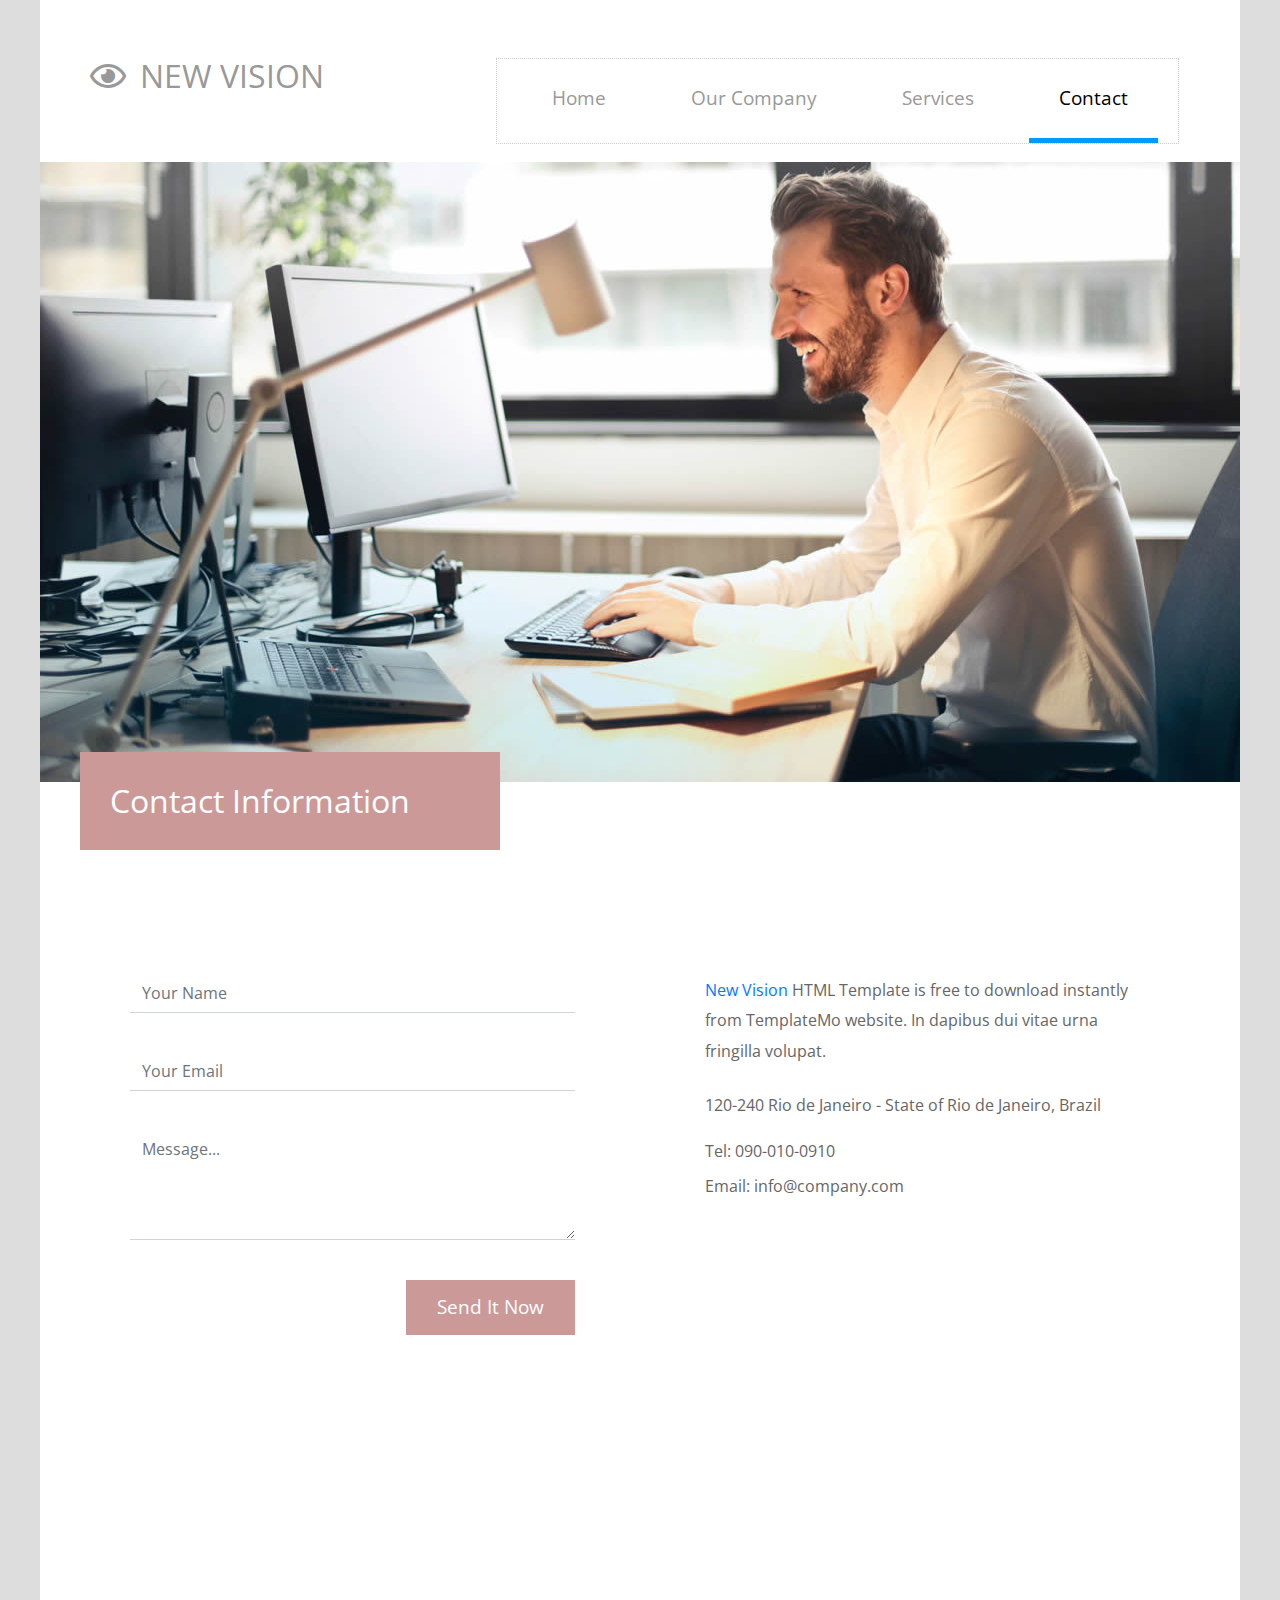
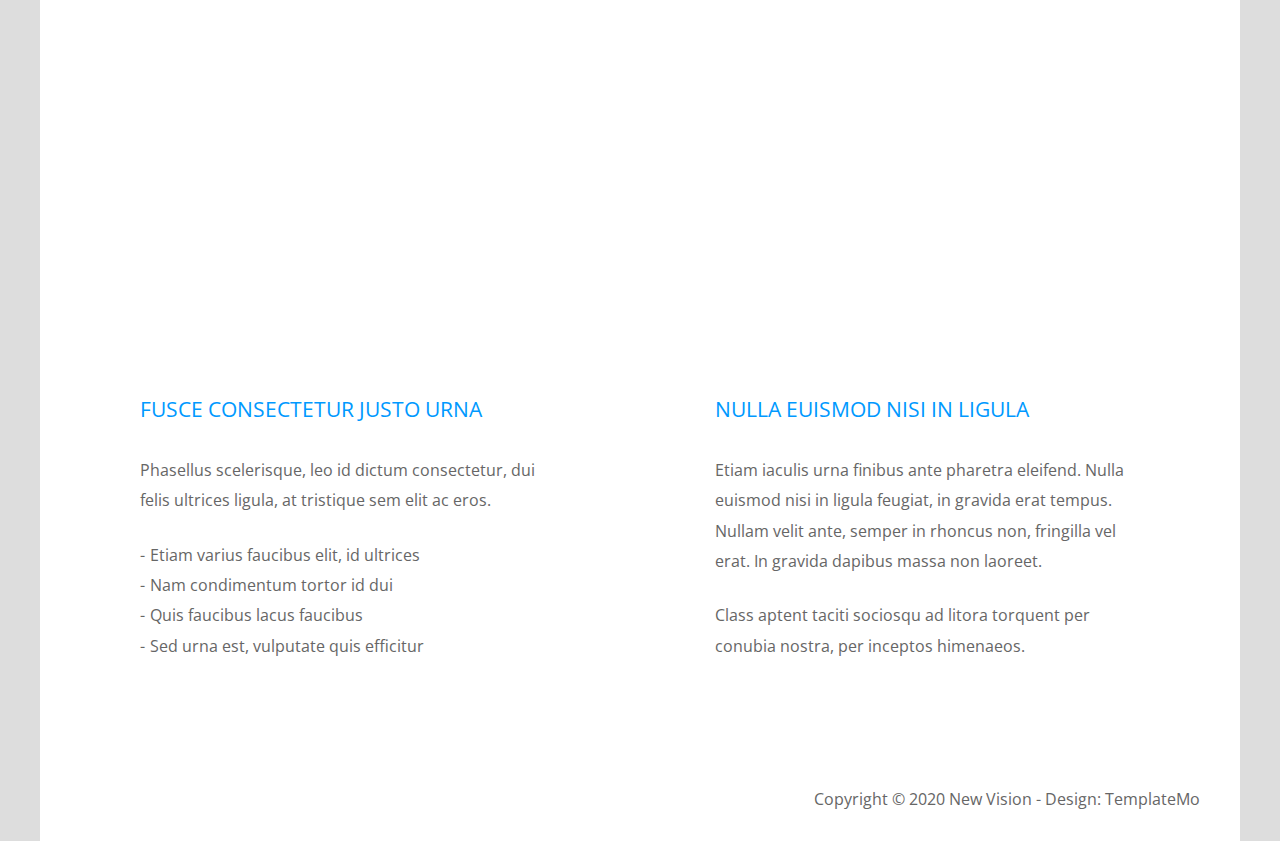
==== contact.html @ 6d6c139a "base2" ====
<!DOCTYPE html>
<html lang="en">
<head>
    <meta charset="UTF-8">
    <meta name="viewport" content="width=device-width, initial-scale=1.0">
    <meta http-equiv="X-UA-Compatible" content="ie=edge">
    
    <title>New Vision - Contact Page</title>
    
    <link href="https://fonts.googleapis.com/css?family=Open+Sans:400,800" rel="stylesheet" /> <!-- https://fonts.google.com/specimen/Open+Sans?selection.family=Open+Sans -->
    <link href="css/all.min.css" rel="stylesheet" /> <!-- https://fontawesome.com/ -->
    <link href="css/bootstrap.min.css" rel="stylesheet" /> <!-- https://getbootstrap.com -->
	<link href="css/templatemo-new-vision.css" rel="stylesheet" />
<!--

New Vision Template

https://templatemo.com/tm-542-new-vision

-->
</head>
<body>
    <!-- Page Header -->
    <div class="container-fluid">
        <div class="tm-site-header">
            <div class="row">
                <div class="col-12 tm-site-header-col">
                    <div class="tm-site-header-left">
                        <i class="far fa-2x fa-eye tm-site-icon"></i>
                        <h1 class="tm-site-name">New Vision</h1>
                    </div>
                    <div class="tm-site-header-right tm-menu-container-outer">
                        
                        <!--Navbar-->
                        <nav class="navbar navbar-expand-lg">
                        
                          <!-- Collapse button -->
                          <button class="navbar-toggler toggler-example" type="button" data-toggle="collapse" data-target="#navbarSupportedContent1"
                            aria-controls="navbarSupportedContent1" aria-expanded="false" aria-label="Toggle navigation"><span class="dark-blue-text"><i
                                class="fas fa-bars fa-1x"></i></span></button>
                        
                          <!-- Collapsible content -->
                          <div class="collapse navbar-collapse tm-nav" id="navbarSupportedContent1">
                        
                            <!-- Links -->
                            <ul class="navbar-nav mr-auto">
                              <li class="nav-item">
                                <a class="nav-link tm-nav-link" href="index.html">Home <span class="sr-only">(current)</span></a>
                              </li>
                              <li class="nav-item">
                                <a class="nav-link tm-nav-link" href="company.html">Our Company</a>
                              </li>
                              <li class="nav-item">
                                <a class="nav-link tm-nav-link" href="services.html">Services</a>
                              </li>
                              <li class="nav-item active">
                                <a class="nav-link tm-nav-link" href="#">Contact</a>
                              </li>
                            </ul>
                            <!-- Links -->
                        
                          </div>
                          <!-- Collapsible content -->
                        
                        </nav>
                        <!--/.Navbar-->
                    </div>
                </div>
            </div>
        </div>
        
        <div class="row">
            <div class="col-12">
                <div class="tm-main-bg tm-contact-bg"></div>        
            </div>
        </div>
        
        <!-- Main -->
        <main>
            <!-- Welcome section -->
            <section class="tm-welcome">
                <div class="row">
                    <div class="col-12">
                        <h2 class="tm-section-header tm-header-floating">Contact Information</h2>         
                    </div>
                </div>
                
                <div class="row tm-welcome-row">
                    <div class="col-lg-6 mb-5 tm-contact-box">
                      <div class="tm-contact-form-wrap">
                        <form id="contact-form" action="" method="post" class="tm-contact-form">
                            <div class="form-group">
                              <input type="text" id="contact_name" name="contact_name" class="form-control rounded-0 border-top-0 border-right-0 border-left-0" placeholder="Your Name" required="" />
                            </div>
                            <div class="form-group">
                              <input type="email" id="contact_email" name="contact_email" class="form-control rounded-0 border-top-0 border-right-0 border-left-0" placeholder="Your Email" required="" />
                            </div>
                    
                            <div class="form-group">
                              <textarea rows="4" id="contact_message" name="contact_message" class="form-control rounded-0 border-top-0 border-right-0 border-left-0" placeholder="Message..." required=""></textarea>
                            </div>
                    
                            <div class="form-group mb-0">
                              <button type="submit" class="btn rounded-0 d-block ml-auto tm-btn-primary">
                                Send It Now
                              </button>
                            </div>
                          </form>
                      </div>                    
                    </div>
                    <div class="col-lg-6 mb-5 tm-contact-box">
                      <div class="tm-double-border-1 tm-border-gray">
                        <div class="tm-double-border-2 tm-border-gray tm-box-pad">
                            <p class="mb-4">
                              <a rel="nofollow" target="_parent" href="https://templatemo.com/tm-542-new-vision">New Vision</a> HTML Template is free to download instantly from TemplateMo website. In dapibus dui vitae urna fringilla volupat.
                            </p>
                            <p class="mb-3">
                              120-240 Rio de Janeiro - State of Rio de Janeiro, Brazil
                            </p>
                            <p class="mb-1">Tel: <a href="tel:0900100910" class="tm-link">090-010-0910</a></p>
                            <p>Email: <a href="mailto:info@company.com" class="tm-link">info@company.com</a></p>
                        </div>                    
                      </div>                  
                    </div>
                </div>
                
                <div class="row pb-5">
                  <div class="mapouter">
                      <div class="gmap_canvas">
<!-- How to change your own map point
	1. Go to Google Maps
	2. Click on your location point
	3. Click "Share" and choose "Embed map" tab
	4. Copy only URL and paste it within the src="" field below
-->
                          <iframe width="100%" height="440" id="gmap_canvas" src="https://maps.google.com/maps?q=Av.+Lúcio+Costa,+Rio+de+Janeiro+-+RJ,+Brazil&t=&z=13&ie=UTF8&iwloc=&output=embed" frameborder="0" scrolling="no" marginheight="0" marginwidth="0"></iframe>
                          
                      </div>
                  </div>
                </div>
                <div class="row pt-5 pb-5 mb-5">
                    <div class="col-md-6 tm-contact-l">
                        <h3 class="tm-article-title tm-color-primary">Fusce consectetur justo urna</h3>
                        <p class="mb-4">Phasellus scelerisque, leo id dictum consectetur, dui felis ultrices ligula, at tristique sem elit ac eros.</p>
                        <ul class="tm-ul-hyphen">
                            <li>Etiam varius faucibus elit, id ultrices</li>
                            <li>Nam condimentum tortor id dui</li>
                            <li>Quis faucibus lacus faucibus</li>
                            <li>Sed urna est, vulputate quis efficitur</li>
                        </ul>
                    </div>
                    <div class="col-md-6 tm-contact-r">
                        <h3 class="tm-article-title tm-color-primary">Nulla euismod nisi in ligula</h3>
                        <p class="mb-4">Etiam iaculis urna finibus ante pharetra eleifend. Nulla
                        euismod nisi in ligula feugiat, in gravida erat tempus.
                        Nullam velit ante, semper in rhoncus non, fringilla vel
                        erat. In gravida dapibus massa non laoreet.</p>
                        <p>Class aptent taciti sociosqu ad litora torquent per conubia nostra, per inceptos himenaeos.</p>
                    </div>
                </div>
            </section>
            
            <footer>
                Copyright &copy; 2020 New Vision - Design: <a rel="nofollow" href="https://templatemo.com">TemplateMo</a>
            </footer>
            
        </main>
    </div>
    <script src="js/jquery-3.4.1.min.js"></script>
    <script src="js/bootstrap.min.js"></script>
    <script src="js/templatemo-script.js"></script>
</body>
</html>
---- css/templatemo-new-vision.css ----
/*

New Vision Template

https://templatemo.com/tm-542-new-vision



    COLORS
    
    Title: #333 (Dark Gray)
    Text: #666 (Gray)
    Hover: #09F (Blue)
    Button: #C99 (Pink)
    
*/

ul, h1, h2, h3, h4, p, figure {
    padding: 0;
    margin: 0;
}

body {
  font-family: 'Open Sans', Arial, sans-serif;
  font-size: 16px;
  background-color: #ddd;
  overflow-x: hidden;
}

a { 
    transition: all 0.3s ease; 
    text-decoration: none;
}

a:hover { text-decoration: none; }
button:focus { outline: none; }

h1, h2, h3 {
    color: #333;
    font-weight: 400;
}

p {
    color: #666;
    line-height: 1.9;
}

.tm-color-primary { color: #09F; }

.navbar-toggler {
    padding: 10px 15px;
    border-color: #d4d4d4;
}

.container-fluid {
    max-width: 1200px;
    background-color: white;
    padding-left: 40px;
    padding-right: 40px;
}

@media (max-width: 992px) {
    .container-fluid {
        padding-left: 15px;
        padding-right: 15px;
    }
}

.tm-site-header { padding-top: 50px; }

@media (max-width: 992px) {
    .tm-site-header {
        padding-top: 30px;
        padding-bottom: 30px;
    }
}

.tm-site-header-col {
    display: flex;
    justify-content: space-between;
}

.tm-site-icon { padding: 10px; color: #999; }

.tm-site-name {
    display: inline-block;
    text-transform: uppercase;
    font-size: 2rem;
    color: #999;
}

.tm-main-bg {
    background-image: url(../img/Portada.jpeg);
    background-repeat: no-repeat;
    background-position: 45% top;
    height: 800px;
    min-height: 500px;
    margin-left: -40px;
    margin-right: -40px;
}

.tm-about-bg { background-image: url(../img/new-vision-02.jpg); }
.tm-services-bg { background-image: url(../img/new-vision-03.jpg); }
.tm-contact-bg { background-image: url(../img/new-vision-04.jpg); }

@media (max-width: 992px) {
    .tm-contact-bg { background-position: 80% top; }
}

nav > ul > li { list-style: none; }

.tm-nav {
    border: 1px dotted #ccc;
    margin: 0 5px 10px;
}

.tm-nav > ul {
    display: flex;
    flex-direction: row;
    padding-right: 20px;
}

@media (max-width: 992px) {
    .tm-nav > ul {
        flex-direction: column;
        padding-right: 0;
    }
}

.tm-nav-link {
    font-size: 1.2rem;
    text-decoration: none;
    color: #999;
    display: inline-block;
    padding: 25px 30px;
    margin-left: 25px;
    border-bottom: 5px solid transparent;
}

@media (min-width: 1080px) {
    .navbar-expand-lg .navbar-nav .nav-link {
        padding-right: 30px;
        padding-left: 30px;
    }    
}

.nav-item .tm-nav-link:hover,
.nav-item.active .tm-nav-link {
    color: #000;
    border-bottom: 5px solid #09F;
    border-left: none;
}

@media (max-width: 992px) {
    .navbar-nav .tm-nav-link {
        margin-left: 0;
        margin-bottom: 10px;
        width: 100%;
        display: block;
        padding: 10px 20px;
    }
    
    .nav-item .tm-nav-link {
        border-left: 5px solid transparent;
        border-bottom: none;
    }
    
    .nav-item .tm-nav-link:hover, 
    .nav-item.active .tm-nav-link {
        border-left: 5px solid #09F;
        border-bottom: none;
    }
}

.tm-mobile-menu { display: none; }

.tm-mobile-menu.active.focus, 
.tm-mobile-menu.active:focus,
.tm-mobile-menu.focus, 
.tm-mobile-menu:active.focus, 
.tm-mobile-menu:active:focus, 
.tm-mobile-menu:focus {
  outline: none;
  box-shadow: none;
  background-color: white;
}

.tm-menu-container-outer {
    display: flex;
    justify-content: flex-end;
}

.tm-menu-container {
    display: inline-block;
    margin-right: -20px;
}

@media (max-width: 992px) {
    .tm-menu-container {
        position: absolute;
        right: 30px;
        top: 0;
    }
    
    .tm-mobile-menu {
        display: block;
        padding: 10px 15px;
        border-radius: 3px;
        background-color: transparent;
    }
    
    .tm-nav {
        height: 0;
        transition: all 0.3s ease;
        position: absolute;
        right: 0;
        top: 44px;
        z-index: 1000;
        background-color: white;
        margin: 0;
        min-width: 180px;
    }
    
    .tm-nav.show { height: auto; }
    
    #navbarSupportedContent1 {
        position: absolute;
        top: 50px;
        right: 0px;
        z-index: 1000;
        background-color: white;
    }
}

.tm-section-header {
    display: inline-block;
    background-color: #c99;
    color: white;
    padding: 30px 90px 30px 30px;
    margin: 0;
}

@media (max-width: 500px) {
    .tm-section-header { padding: 20px; }
}

.tm-section-header-small {
    font-size: 1.4rem;
    padding: 25px 150px 25px 30px;
}

.tm-header-floating {
    position: absolute;
    z-index: 100;
    top: -30px;
}

.tm-welcome-row {
    margin-top: 128px;
    margin-bottom: 10px;
}

.tm-welcome-row-2 { margin-bottom: 45px; }

.tm-article-link:hover .tm-article-title { color: #09F; }
.tm-hover-color { color: #09F; }

.tm-article-title {
    margin-bottom: 30px;
    transition: all 0.3s ease;
}

.tm-media {
    display: flex;
    align-items: flex-start;
    margin-bottom: 70px;
}

.tm-media-v-center { align-items: center; }

.tm-media-img {
    margin-right: 20px;
    width: 55%;
    max-width: 300px;
}

.tm-media-body {
    margin-right: 10px;
    width: 45%;
}

@media (max-width: 992px) {
    .tm-media-body { width: auto; }
}

@media (max-width: 480px) {
    .tm-media { flex-direction: column; }
    .tm-media-img { width: auto; }
    
    .tm-media-body {
        max-width: 300px;
        margin-right: 0;
        margin-top: 20px;
    }
}

.tm-dotted-box-container { margin-bottom: 35px; }

.tm-dotted-box {
    display: flex;
    flex-direction: column;
    border: 1px dotted #ccc;
    padding: 24px;
    height: 100%;
}

.tm-article-icon {
    color: #C99;
    margin-top: 20px;
    margin-bottom: 40px;
}

.tm-article-title {
    font-size: 1.3rem;
    text-transform: uppercase;
    line-height: 1.5;
}

.tm-article-title,
.tm-article-text {
    margin-bottom: 30px;
}

.tm-article-link { align-self: flex-end; }

.tm-btn {
    background-color: #C99;
    color: white;
    padding: 10px 25px;
}

.tm-btn:hover,
.tm-btn:focus {
    background-color: #924141;
    text-decoration: none;
    color: white;
}

.tm-btn-rounded { border-radius: 3px; }

.tm-carousel {
    padding-top: 40px;
    padding-bottom: 35px;
    margin-left: auto;
    margin-right: auto;
}

@media (max-width: 992px) {
    .tm-carousel { max-width: 800px; }
}

@media (max-width: 420px) {
    .tm-carousel { max-width: 240px; }
}

.tm-featured { margin-bottom: 50px; }
.slick-dots li { width: 30px; }
.slick-dots li button { width: 30px; }

.slick-dots li button:before {
    font-family: "Font Awesome 5 Free";
    font-size: 30px;
    font-weight: 900;
    content: "\f068";
    color: #ddd;
    opacity: 1;
    width: 30px;
    transition: all 0.3s ease;
}

.slick-dots li button:hover:before, 
.slick-dots li button:focus:before,
.slick-dots li.slick-active button:before {
    color: #C99;
}

footer {
    color: #666;
    padding-top: 30px;
    padding-bottom: 30px;
    text-align: right;
}

footer a { color: #666; }

footer a:hover {
    color: #09F;
    text-decoration: none;
}

/* Hover Effect */
/* Common style */
.grid figure {
  position: relative;
  float: left;
  overflow: hidden;
  margin-left: 20px;
  margin-right: 20px;
  background: #3085a3;
  text-align: center;
  cursor: pointer;
}

@media (max-width: 768px) {
    .grid figure {
        margin-left: 10px;
        margin-right: 10px;
    }
}

.grid figure img {
  position: relative;
  display: block;
  min-height: 100%;
  max-width: 100%;
  opacity: 0.8;
}

.grid figure figcaption {
  padding: 2em;
  color: #fff;
  text-transform: uppercase;
  font-size: 1.25em;
  -webkit-backface-visibility: hidden;
  backface-visibility: hidden;
}

.grid figure figcaption::before,
.grid figure figcaption::after {
  pointer-events: none;
}

.grid figure figcaption,
.grid figure figcaption > a {
  position: absolute;
  top: 0;
  left: 0;
  width: 100%;
  height: 100%;
}

/* Anchor will cover the whole item by default */
/* For some effects it will show as a button */
.grid figure figcaption > a {
  z-index: 1000;
  text-indent: 200%;
  white-space: nowrap;
  font-size: 0;
  opacity: 0;
}

.grid figure h4 {
  word-spacing: -0.15em;
  font-weight: 300;
}

.grid figure h4 span { font-weight: 800; }

.grid figure h4,
.grid figure p {
  margin: 10px 0 0;
}

.grid figure p {
  letter-spacing: 1px;
  font-size: 68.5%;
}

/*---------------*/
/***** Honey *****/
/*---------------*/

figure.effect-honey {
  background: #4a3753;
  max-width: 240px;
}

figure.effect-honey img {
  opacity: 0.9;
  -webkit-transition: opacity 0.35s;
  transition: opacity 0.35s;
}

figure.effect-honey:hover img { opacity: 0.5; }

figure.effect-honey figcaption::before {
  position: absolute;
  bottom: 0;
  left: 0;
  width: 100%;
  height: 10px;
  background: #3496d8;
  content: "";
  -webkit-transform: translate3d(0, 10px, 0);
  transform: translate3d(0, 10px, 0);
}

figure.effect-honey h4 {
  position: absolute;
  bottom: 0;
  left: 0;
  padding: 1em 1.5em;
  width: 100%;
  text-align: left;
  -webkit-transform: translate3d(0, -30px, 0);
  transform: translate3d(0, -30px, 0);
}

figure.effect-honey h4 i {
  font-style: normal;
  opacity: 0;
  -webkit-transition: opacity 0.35s, -webkit-transform 0.35s;
  transition: opacity 0.35s, transform 0.35s;
  -webkit-transform: translate3d(0, -30px, 0);
  transform: translate3d(0, -30px, 0);
}

figure.effect-honey figcaption::before,
figure.effect-honey h4 {
  -webkit-transition: -webkit-transform 0.35s;
  transition: transform 0.35s;
}

figure.effect-honey:hover figcaption::before,
figure.effect-honey:hover h4,
figure.effect-honey:hover h4 i {
  opacity: 1;
  -webkit-transform: translate3d(0, 0, 0);
  transform: translate3d(0, 0, 0);
}

/* Our Company */
.tm-about { max-width: 975px; }

.tm-about-icon {
    color: #09F;
    min-width: 235px;
    display: flex;
    justify-content: center;
}

@media (max-width: 600px) {
    .tm-about-icon {
        padding-bottom: 50px;
        margin-left: auto;
        margin-right: auto;
        min-width: 160px;
    }
}

.tm-about-1 {
    padding: 30px;
    max-width: 540px;
}

/*---------------*/
/***** Zoe *****/
/*---------------*/

.grid figure.effect-zoe { background: transparent; }

figure.effect-zoe figcaption {
	top: auto;
	bottom: 0;
	padding: 15px 15px 0;
	height: 5em;
	background: rgba(255,255,255,0.7);
	color: #3c4a50;
	-webkit-transition: -webkit-transform 0.35s;
	transition: transform 0.35s;
	-webkit-transform: translate3d(0,100%,0);
	transform: translate3d(0,100%,0);
}

figure.effect-zoe p.icon-links a {
	color: #3c4a50;
	font-size: 1.4em;
	padding: 5px 10px;
}

figure.effect-zoe:hover p.icon-links a:hover,
figure.effect-zoe:hover p.icon-links a:focus {
	color: #09F;
}

figure.effect-zoe p.description {
	position: absolute;
	bottom: 8em;
	padding: 2em;
	color: #fff;
	text-transform: none;
	font-size: 90%;
	opacity: 0;
	-webkit-transition: opacity 0.35s;
	transition: opacity 0.35s;
	-webkit-backface-visibility: hidden; /* Fix for Chrome 37.0.2062.120 (Mac) */
}

figure.effect-zoe h2,
figure.effect-zoe p.icon-links a {
	-webkit-transition: all 0.35s;
	transition: all 0.35s;
	-webkit-transform: translate3d(0,200%,0);
	transform: translate3d(0,200%,0);
}

figure.effect-zoe p.icon-links a span::before {
	display: inline-block;
	padding: 8px 10px;
	font-family: 'feathericons';
	speak: none;
	-webkit-font-smoothing: antialiased;
	-moz-osx-font-smoothing: grayscale;
}

.icon-eye::before { content: '\e000'; }
.icon-paper-clip::before { content: '\e001'; }
.icon-heart::before { content: '\e024'; }
figure.effect-zoe h2 { font-size: 1.2rem; }
figure.effect-zoe:hover p.description { opacity: 1; }

figure.effect-zoe:hover figcaption,
figure.effect-zoe:hover h2,
figure.effect-zoe:hover p.icon-links a {
	-webkit-transform: translate3d(0,0,0);
	transform: translate3d(0,0,0);
}

figure.effect-zoe:hover h2 {
	-webkit-transition-delay: 0.05s;
	transition-delay: 0.05s;
}

figure.effect-zoe:hover p.icon-links a:nth-child(3) {
	-webkit-transition-delay: 0.1s;
	transition-delay: 0.1s;
}

figure.effect-zoe:hover p.icon-links a:nth-child(2) {
	-webkit-transition-delay: 0.15s;
	transition-delay: 0.15s;
}

figure.effect-zoe:hover p.icon-links a:first-child {
	-webkit-transition-delay: 0.2s;
	transition-delay: 0.2s;
}

.tm-services {
    max-width: 1080px;
    margin-left: auto;
    margin-right: auto;
    margin-bottom: 20px;
}

@media (max-width: 768px) {
    .tm-services { max-width: 510px; }
}

.tm-services-img {
    max-width: 240px;
    margin: 0 auto 40px;
}

.tm-service-description {
    font-size: 1.1rem;
    color: #09F;
    text-align: center;
    margin-top: 20px;
}

.tm-solid-border {
    border: 1px solid #CCCDCE;
    padding: 40px;
}

.tm-service-icon {
    text-align: center;
    min-width: 125px;
    margin-right: 15px;
    color: #09F;
}

.tm-approach-row {
    max-width: 1082px;
    margin-left: auto;
    margin-right: auto;
    margin-bottom: 30px;
}

.tm-approach-box {
    margin-left: 12px;
    margin-right: 12px;
}

@media (max-width: 992px) {
    .tm-approach-box {
        margin-left: auto;
        margin-right: auto;
    }
}

.tm-media-2 { margin-bottom: 54px; }

@media (max-width: 992px) {
    .tm-media-2 { margin-bottom: 30px; }
}

@media (max-width: 880px) and (min-width: 768px) {
    .tm-media-2 { flex-direction: column; }
    .tm-service-icon { margin-bottom: 30px; }
}

@media (max-width: 480px) {
    .tm-service-icon {
        margin-right: 0;
        margin-bottom: 30px;
    }
}

.tm-partners {
    max-width: 1020px;
    margin-top: 30px;
}

.tm-partners img {
    margin-left: 10px;
    margin-right: 10px;
}

.tm-partner-text {
    margin-top: 40px;
    max-width: 830px;
}

.form-group { margin-bottom: 40px; }

.tm-btn-primary {
    color: white;
    background-color: #C99;
    font-size: 1.2rem;
    padding: 12px 30px;
}

.tm-btn-primary:hover,
.tm-btn-primary:focus {
    color: white;
    background-color: #a64b4b;
}

.tm-link { color: #666; }
.tm-contact-box { padding: 65px; }

.mapouter{
    position:relative;
    text-align:right;
    height:440px;
    padding-left: 60px;
    padding-right: 60px;
    width:100%;
}

.gmap_canvas {
    overflow:hidden;
    background:none!important;
    height:440px;
    width:100%;
}

.tm-ul-hyphen li {
    list-style-type: none;
    line-height: 1.9;
    color: #666;
}

.tm-ul-hyphen li:before {
    content: '-';
    margin-right: 5px;
}

.tm-contact-l,
.tm-contact-r {
    padding-left: 75px;
    padding-right: 75px;
}

@media (max-width: 992px) {
    .mapouter,
    .tm-contact-l,
    .tm-contact-r,
    .tm-contact-box {
        padding-left: 30px;
        padding-right: 30px;
    }
}

@media (max-width: 768px) {
    .tm-contact-r { margin-top: 50px; }
    
    .mapouter,
    .tm-contact-l,
    .tm-contact-r,
    .tm-contact-box {
        padding-left: 20px;
        padding-right: 20px;
    }
}
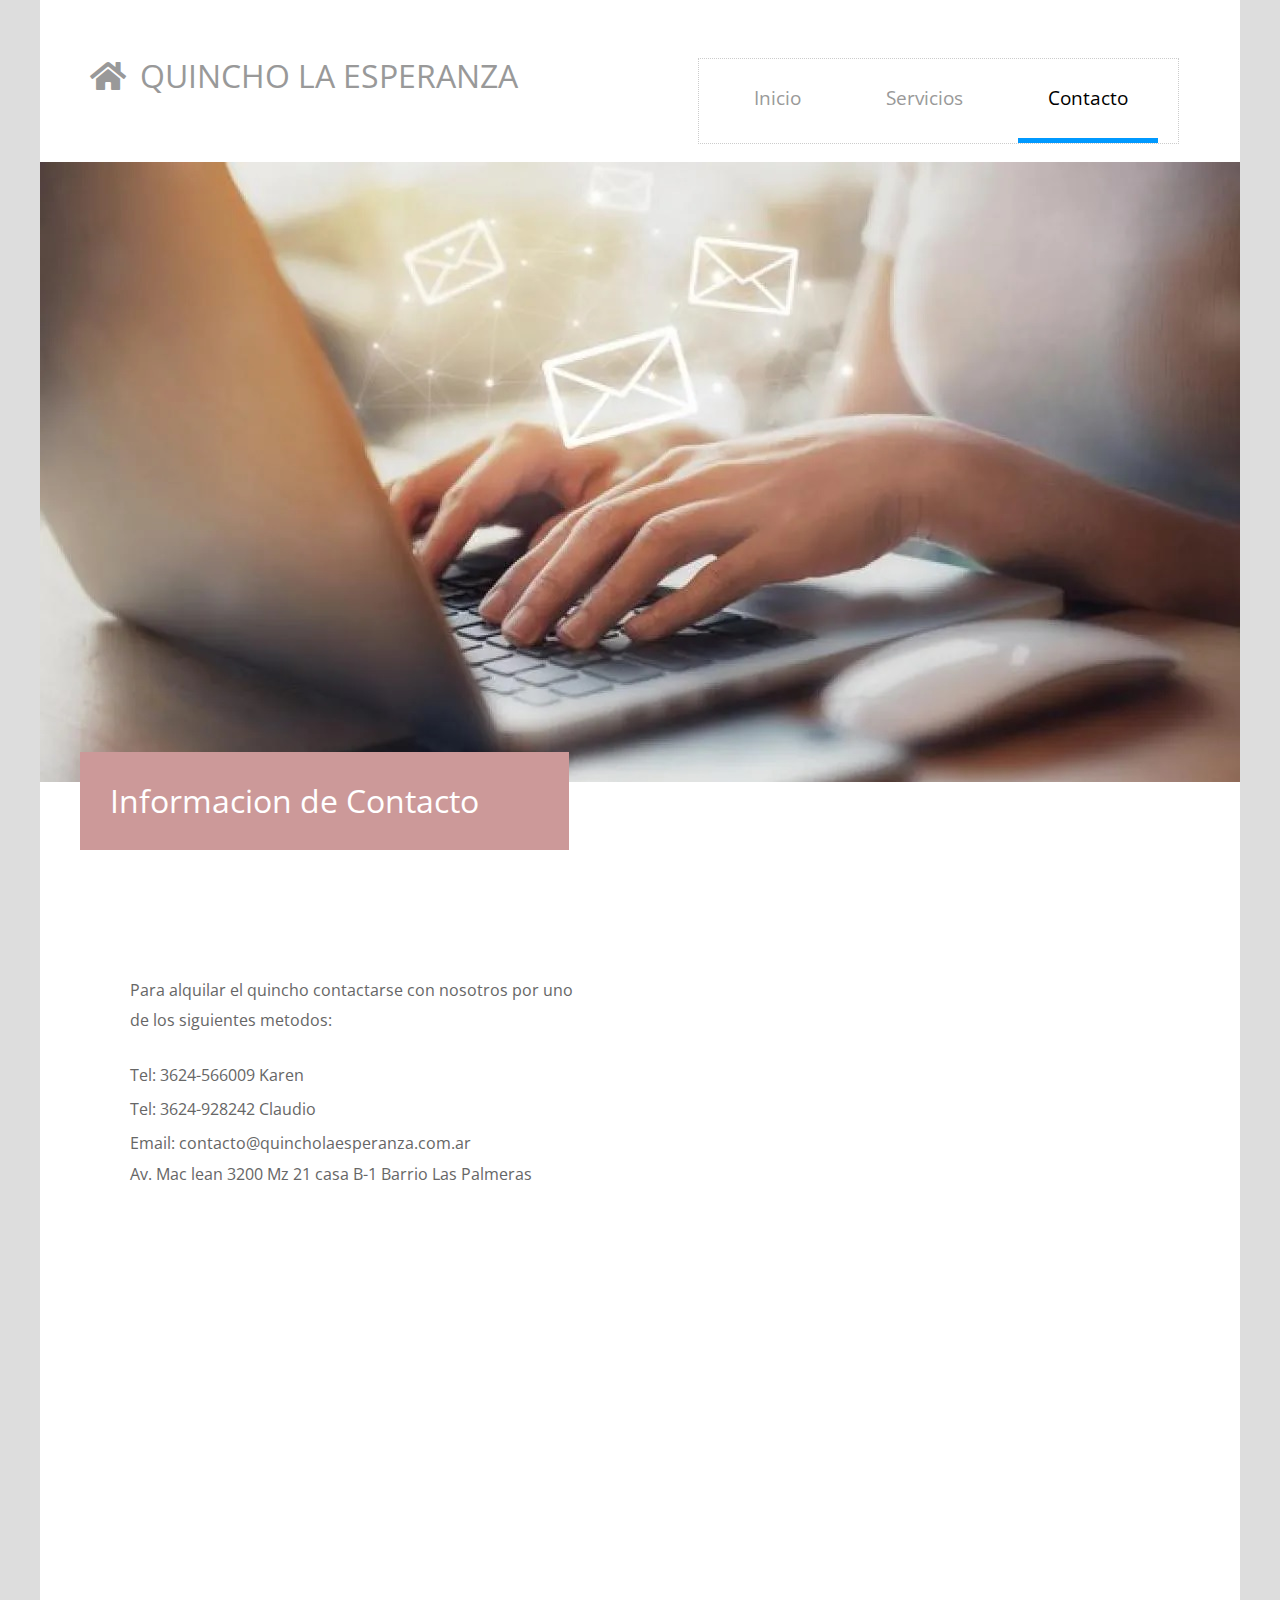
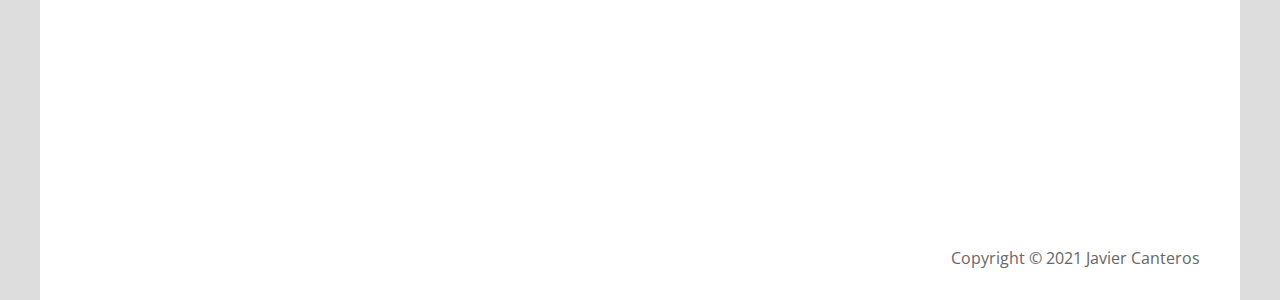
==== commit 7df4874a: "v1.0" ====
--- a/contact.html
+++ b/contact.html
@@ -5,19 +5,13 @@
     <meta name="viewport" content="width=device-width, initial-scale=1.0">
     <meta http-equiv="X-UA-Compatible" content="ie=edge">
     
-    <title>New Vision - Contact Page</title>
+    <title>Quincho La Esperanza - Contacto</title>
     
     <link href="https://fonts.googleapis.com/css?family=Open+Sans:400,800" rel="stylesheet" /> <!-- https://fonts.google.com/specimen/Open+Sans?selection.family=Open+Sans -->
     <link href="css/all.min.css" rel="stylesheet" /> <!-- https://fontawesome.com/ -->
     <link href="css/bootstrap.min.css" rel="stylesheet" /> <!-- https://getbootstrap.com -->
 	<link href="css/templatemo-new-vision.css" rel="stylesheet" />
-<!--
 
-New Vision Template
-
-https://templatemo.com/tm-542-new-vision
-
--->
 </head>
 <body>
     <!-- Page Header -->
@@ -26,44 +20,41 @@
             <div class="row">
                 <div class="col-12 tm-site-header-col">
                     <div class="tm-site-header-left">
-                        <i class="far fa-2x fa-eye tm-site-icon"></i>
-                        <h1 class="tm-site-name">New Vision</h1>
+                        <i class="far fa-2x fas fa-home tm-site-icon"></i>
+                        <h1 class="tm-site-name">Quincho La Esperanza</h1>
                     </div>
                     <div class="tm-site-header-right tm-menu-container-outer">
                         
-                        <!--Navbar-->
-                        <nav class="navbar navbar-expand-lg">
+                      <!--Navbar-->
+                      <nav class="navbar navbar-expand-lg">
                         
-                          <!-- Collapse button -->
-                          <button class="navbar-toggler toggler-example" type="button" data-toggle="collapse" data-target="#navbarSupportedContent1"
-                            aria-controls="navbarSupportedContent1" aria-expanded="false" aria-label="Toggle navigation"><span class="dark-blue-text"><i
-                                class="fas fa-bars fa-1x"></i></span></button>
-                        
-                          <!-- Collapsible content -->
-                          <div class="collapse navbar-collapse tm-nav" id="navbarSupportedContent1">
-                        
-                            <!-- Links -->
-                            <ul class="navbar-nav mr-auto">
-                              <li class="nav-item">
-                                <a class="nav-link tm-nav-link" href="index.html">Home <span class="sr-only">(current)</span></a>
-                              </li>
-                              <li class="nav-item">
-                                <a class="nav-link tm-nav-link" href="company.html">Our Company</a>
-                              </li>
-                              <li class="nav-item">
-                                <a class="nav-link tm-nav-link" href="services.html">Services</a>
-                              </li>
-                              <li class="nav-item active">
-                                <a class="nav-link tm-nav-link" href="#">Contact</a>
-                              </li>
-                            </ul>
-                            <!-- Links -->
-                        
-                          </div>
-                          <!-- Collapsible content -->
-                        
-                        </nav>
-                        <!--/.Navbar-->
+                        <!-- Collapse button -->
+                        <button class="navbar-toggler toggler-example" type="button" data-toggle="collapse" data-target="#navbarSupportedContent1"
+                          aria-controls="navbarSupportedContent1" aria-expanded="false" aria-label="Toggle navigation"><span class="dark-blue-text"><i
+                              class="fas fa-bars fa-1x"></i></span></button>
+                      
+                        <!-- Collapsible content -->
+                        <div class="collapse navbar-collapse tm-nav" id="navbarSupportedContent1">
+                      
+                          <!-- Links -->
+                          <ul class="navbar-nav mr-auto">
+                            <li class="nav-item">
+                              <a class="nav-link tm-nav-link" href="index.html">Inicio <span class="sr-only">(current)</span></a>
+                            </li>
+                            <li class="nav-item">
+                              <a class="nav-link tm-nav-link" href="services.html">Servicios</a>
+                            </li>
+                            <li class="nav-item active">
+                              <a class="nav-link tm-nav-link" href="#">Contacto</a>
+                            </li>
+                          </ul>
+                          <!-- Links -->
+                      
+                        </div>
+                        <!-- Collapsible content -->
+                      
+                      </nav>
+                      <!--/.Navbar-->
                     </div>
                 </div>
             </div>
@@ -81,44 +72,26 @@
             <section class="tm-welcome">
                 <div class="row">
                     <div class="col-12">
-                        <h2 class="tm-section-header tm-header-floating">Contact Information</h2>         
+                        <h2 class="tm-section-header tm-header-floating">Informacion de Contacto</h2>         
                     </div>
                 </div>
                 
                 <div class="row tm-welcome-row">
-                    <div class="col-lg-6 mb-5 tm-contact-box">
-                      <div class="tm-contact-form-wrap">
-                        <form id="contact-form" action="" method="post" class="tm-contact-form">
-                            <div class="form-group">
-                              <input type="text" id="contact_name" name="contact_name" class="form-control rounded-0 border-top-0 border-right-0 border-left-0" placeholder="Your Name" required="" />
-                            </div>
-                            <div class="form-group">
-                              <input type="email" id="contact_email" name="contact_email" class="form-control rounded-0 border-top-0 border-right-0 border-left-0" placeholder="Your Email" required="" />
-                            </div>
                     
-                            <div class="form-group">
-                              <textarea rows="4" id="contact_message" name="contact_message" class="form-control rounded-0 border-top-0 border-right-0 border-left-0" placeholder="Message..." required=""></textarea>
-                            </div>
-                    
-                            <div class="form-group mb-0">
-                              <button type="submit" class="btn rounded-0 d-block ml-auto tm-btn-primary">
-                                Send It Now
-                              </button>
-                            </div>
-                          </form>
-                      </div>                    
-                    </div>
                     <div class="col-lg-6 mb-5 tm-contact-box">
                       <div class="tm-double-border-1 tm-border-gray">
                         <div class="tm-double-border-2 tm-border-gray tm-box-pad">
                             <p class="mb-4">
-                              <a rel="nofollow" target="_parent" href="https://templatemo.com/tm-542-new-vision">New Vision</a> HTML Template is free to download instantly from TemplateMo website. In dapibus dui vitae urna fringilla volupat.
+                              <a rel="nofollow" target="_parent"></a> Para alquilar el quincho contactarse con nosotros por uno de los siguientes metodos:
                             </p>
+                            <p class="mb-1">Tel: <a href="tel:3624566009" class="tm-link">3624-566009 Karen</a></p>
+                            <p class="mb-1">Tel: <a href="tel:3624928242" class="tm-link">3624-928242 Claudio</a></p>
+                            <p>Email: <a href="mailto:contacto@quincholaesperanza.com.ar" class="tm-link">contacto@quincholaesperanza.com.ar</a></p>
+
                             <p class="mb-3">
-                              120-240 Rio de Janeiro - State of Rio de Janeiro, Brazil
+                              Av. Mac lean 3200 Mz 21 casa B-1 Barrio Las Palmeras
                             </p>
-                            <p class="mb-1">Tel: <a href="tel:0900100910" class="tm-link">090-010-0910</a></p>
-                            <p>Email: <a href="mailto:info@company.com" class="tm-link">info@company.com</a></p>
+
                         </div>                    
                       </div>                  
                     </div>
@@ -133,35 +106,16 @@
 	3. Click "Share" and choose "Embed map" tab
 	4. Copy only URL and paste it within the src="" field below
 -->
-                          <iframe width="100%" height="440" id="gmap_canvas" src="https://maps.google.com/maps?q=Av.+Lúcio+Costa,+Rio+de+Janeiro+-+RJ,+Brazil&t=&z=13&ie=UTF8&iwloc=&output=embed" frameborder="0" scrolling="no" marginheight="0" marginwidth="0"></iframe>
                           
+                          <iframe width="100%" height="440" id="gmap_canvas" src="https://www.google.com/maps/embed?pb=!1m18!1m12!1m3!1d3540.0576097779585!2d-59.02908038494323!3d-27.467465782891836!2m3!1f0!2f0!3f0!3m2!1i1024!2i768!4f13.1!3m3!1m2!1s0x0%3A0x0!2zMjfCsDI4JzAyLjkiUyA1OcKwMDEnMzYuOCJX!5e0!3m2!1ses!2sar!4v1633310825627!5m2!1ses!2sar" width="600" height="450" style="border:0;" allowfullscreen="" loading="lazy"></iframe>
                       </div>
                   </div>
                 </div>
-                <div class="row pt-5 pb-5 mb-5">
-                    <div class="col-md-6 tm-contact-l">
-                        <h3 class="tm-article-title tm-color-primary">Fusce consectetur justo urna</h3>
-                        <p class="mb-4">Phasellus scelerisque, leo id dictum consectetur, dui felis ultrices ligula, at tristique sem elit ac eros.</p>
-                        <ul class="tm-ul-hyphen">
-                            <li>Etiam varius faucibus elit, id ultrices</li>
-                            <li>Nam condimentum tortor id dui</li>
-                            <li>Quis faucibus lacus faucibus</li>
-                            <li>Sed urna est, vulputate quis efficitur</li>
-                        </ul>
-                    </div>
-                    <div class="col-md-6 tm-contact-r">
-                        <h3 class="tm-article-title tm-color-primary">Nulla euismod nisi in ligula</h3>
-                        <p class="mb-4">Etiam iaculis urna finibus ante pharetra eleifend. Nulla
-                        euismod nisi in ligula feugiat, in gravida erat tempus.
-                        Nullam velit ante, semper in rhoncus non, fringilla vel
-                        erat. In gravida dapibus massa non laoreet.</p>
-                        <p>Class aptent taciti sociosqu ad litora torquent per conubia nostra, per inceptos himenaeos.</p>
-                    </div>
-                </div>
+               
             </section>
             
             <footer>
-                Copyright &copy; 2020 New Vision - Design: <a rel="nofollow" href="https://templatemo.com">TemplateMo</a>
+              Copyright &copy; 2021 <a rel="nofollow" href="https://javiercanteros.com.ar">Javier Canteros</a>
             </footer>
             
         </main>
--- a/css/templatemo-new-vision.css
+++ b/css/templatemo-new-vision.css
@@ -100,8 +100,8 @@
 }
 
 .tm-about-bg { background-image: url(../img/new-vision-02.jpg); }
-.tm-services-bg { background-image: url(../img/new-vision-03.jpg); }
-.tm-contact-bg { background-image: url(../img/new-vision-04.jpg); }
+.tm-services-bg { background-image: url(../img/NuestrosServicios.jpeg); }
+.tm-contact-bg { background-image: url(../img/contacto.jpg); }
 
 @media (max-width: 992px) {
     .tm-contact-bg { background-position: 80% top; }
